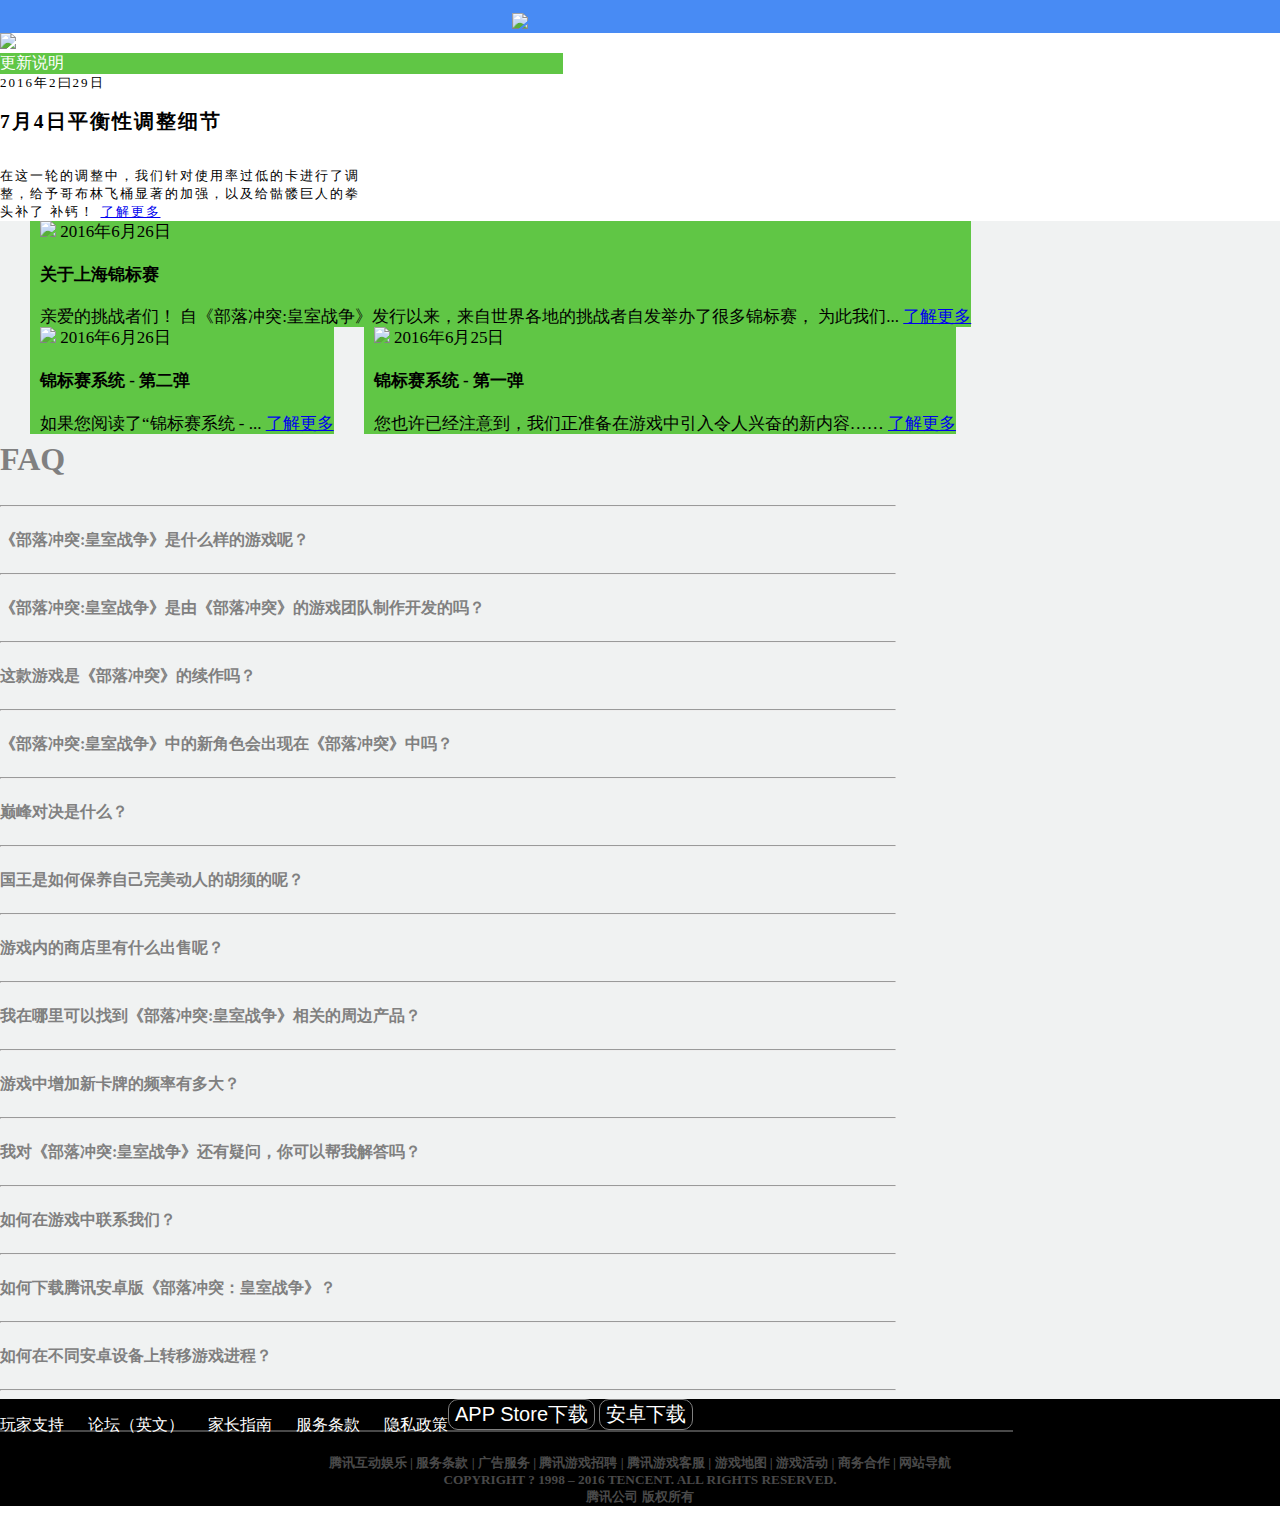
==== content.html @ 660fa597 "Create content.html" ====
<!DOCTYPE html>
<html>
  <head>
    <meta charset='utf-8'>
    <meta http-equiv="X-UA-Compatible" content="chrome=1">
    <meta name="viewport" content="width=640">
<title>content</title>
    <link rel="stylesheet" href="stylesheets/content.css" media="screen">
    

    <script type="text/javascript" src="javascripts/modernizr.js"></script>
    <script type="text/javascript" src="https://ajax.googleapis.com/ajax/libs/jquery/1.7.1/jquery.min.js"></script>
    <script type="text/javascript" src="javascripts/headsmart.min.js"></script>
    <script type="text/javascript">
      $(document).ready(function () {
        $('#main_content').headsmart()
      })
    </script>
    <title>Wer by daming1566</title>
  </head>

<body>
<div class="body">
<div class="title">
<img src="images/cr_logo_cn_simplied_bold_3.png"></div>
<div class="main">

<div class="hot">
<img src="images/balancio_74_blog.jpg">
<div class="hot_title">更新说明</div>
<div class="hot_main">2016年2曰29日<br/><h2>7月4日平衡性调整细节</h2>
<br/>在这一轮的调整中，我们针对使用率过低的卡进行了调<br/>整，给予哥布林飞桶显著的加强，以及给骷髅巨人的拳<br/>头补了
补钙！ <a href="#">了解更多</a></div>
<div  class="new">
<div class="news"><img src="images/2048-2048-1.jpg" class="news_img">
2016年6月26日 <h4>关于上海锦标赛</h4> 亲爱的挑战者们！
自《部落冲突:皇室战争》发行以来，来自世界各地的挑战者自发举办了很多锦标赛，
为此我们... <a href="#">了解更多</a></div>

<div class="news"><img src="images/big_dog_tourney_main.jpg" class="news_img">
2016年6月26日<h4>锦标赛系统 - 第二弹</h4>如果您阅读了“锦标赛系统 - ... <a href="#">了解更多</a></div>

<div class="news"><img src="images/big_dog_tourney_main.jpg" class="news_img">
2016年6月25日<h4>锦标赛系统 - 第一弹</h4>您也许已经注意到，我们正准备在游戏中引入令人兴奋的新内容……  <a href="#">了解更多</a></div></div></div>
 
 <div class="service"><h1>FAQ</h1><hr/>
<b>《部落冲突:皇室战争》是什么样的游戏呢？<hr/>
《部落冲突:皇室战争》是由《部落冲突》的游戏团队制作开发的吗？<hr/>
这款游戏是《部落冲突》的续作吗？<hr/>
《部落冲突:皇室战争》中的新角色会出现在《部落冲突》中吗？<hr/>
巅峰对决是什么？<hr/>
国王是如何保养自己完美动人的胡须的呢？<hr/>
游戏内的商店里有什么出售呢？<hr/>
我在哪里可以找到《部落冲突:皇室战争》相关的周边产品？<hr/>
游戏中增加新卡牌的频率有多大？<hr/>
我对《部落冲突:皇室战争》还有疑问，你可以帮我解答吗？<hr/>
如何在游戏中联系我们？<hr/>
如何下载腾讯安卓版《部落冲突：皇室战争》？<hr/>
如何在不同安卓设备上转移游戏进程？
</b>
<hr/>
</div>
<div class="footer">
<div class="logo"></div>
<p>玩家支持 论坛（英文） 家长指南 服务条款 隐私政策 </p>
<input type="submit" value="APP Store下载" class="submit">
<input type="submit" value="安卓下载" class="submit">
<div class="border"></div>
<h5>腾讯互动娱乐 | 服务条款 | 广告服务 | 腾讯游戏招聘 | 腾讯游戏客服 | 游戏地图 | 游戏活动 | 商务合作 | 网站导航<br/>
COPYRIGHT ? 1998 – 2016 TENCENT. ALL RIGHTS RESERVED.<br/>
腾讯公司 版权所有</h5>
















</div>
</body>
</html>
---- stylesheets/content.css ----
body{margin:0;padding:0}
微软雅黑
.body{width:100%;
      height:100%;}
.title{width:100%;
       height:13%;
	   background:#488bf4}
.title img{margin-left:40%;
          margin-top:1%;}
.main{width:100%;
      height:1000;
      background:#f0f2f2;
	
	  }
.hot{width:850;
     height:350;
	 background:white;
	 margin-top:60;
	 margin-left:200;
	
	 }
.hot_title{width:44%;
           background:#60c645;
		   padding:14;
		   color:white;
		   }
.hot_main{
	       font-size:13px;
		   letter-spacing:2px;
		   position:relative;
		   left:430;
		   top:-330;
		  }
.new{ 
     width:1000;
	 margin-left:-80;
	  }
.news{
	 float:left;
      width:290;
	   height:490;
       background:#60c645;
         font-size:17px;
		 line-height:20px;
		 padding-left:10px;
		 margin-left:30px;
		 margin-top:-100;}
.news_img{margin-left:-10;}
.service{
	    width:70%;
		
		
          line-height:50px;
		  margin-top:700;
		  margin-left:200;
         color:gray;}
.footer{width:100%;
        height:30%;
       background:black}
.logo{background:blue;
      height:3%}
p{color:white;
	   word-spacing:20px;
	float:left;
	   margin-top:30;
	   margin-left:100}
.submit{ position:relative;
         color:white;
         border:1px solid gray;
         background:black;
		 font-size:20px;
		 left:300;
		 top:20;
		 border-radius:10px;}
.border{border:1px solid #494949;
         width:79%;
		 margin-left:100;
		 margin-top:50;}
h5{text-align:center;
   color:#494949 ;
   margin-top:100;}
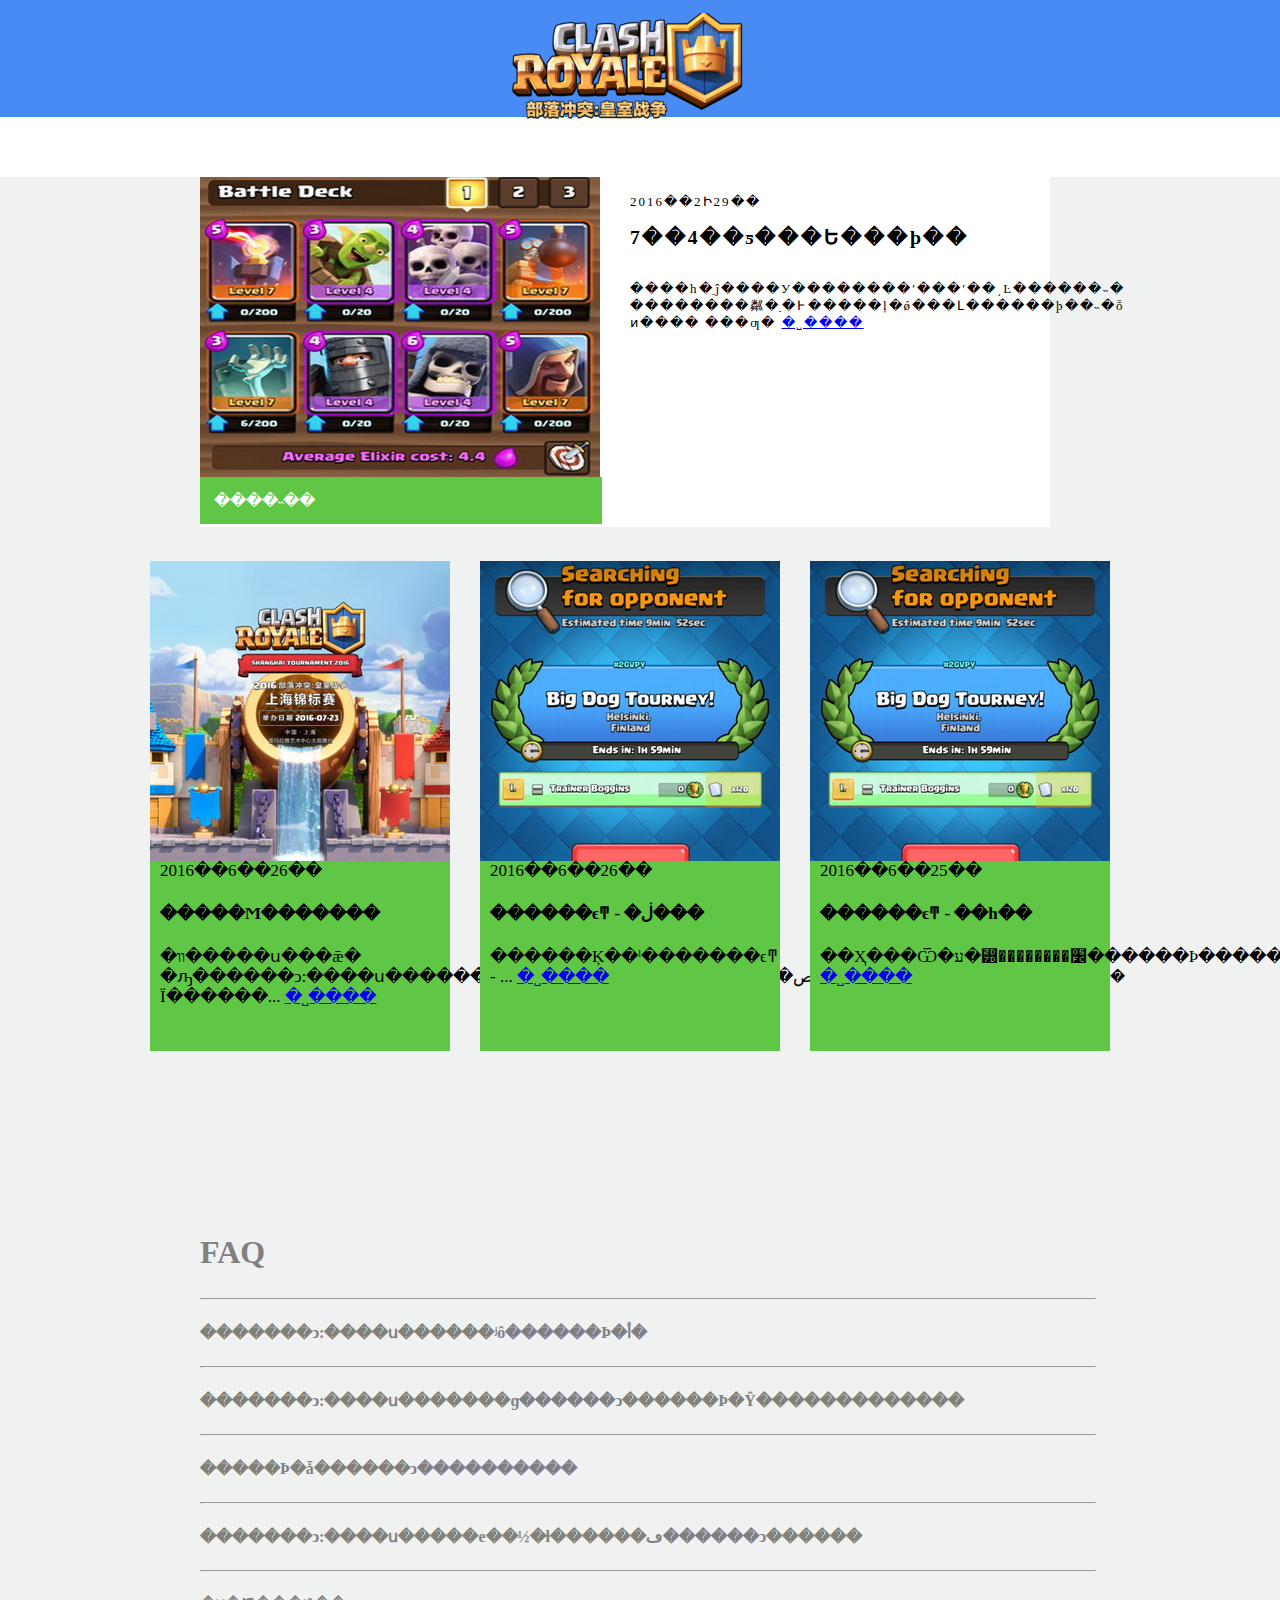
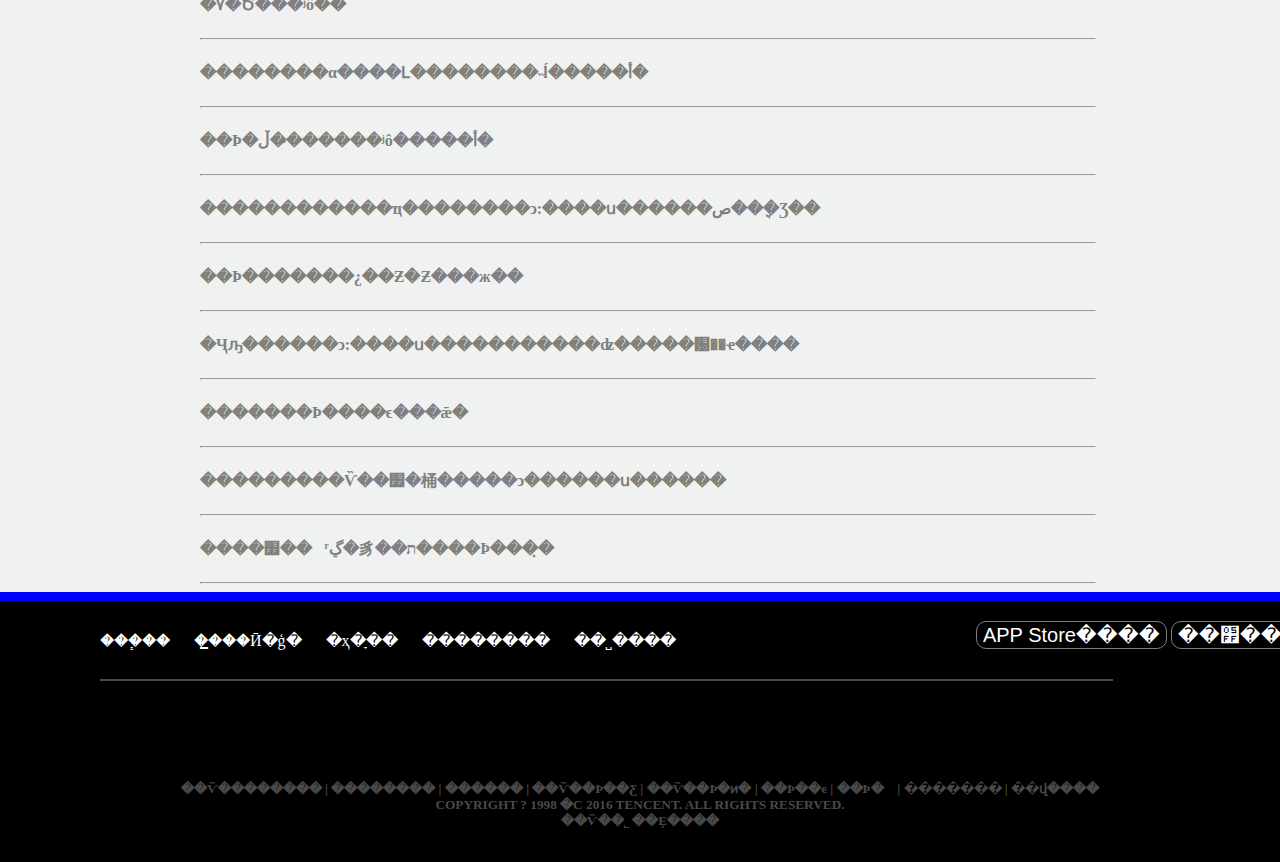
==== commit 9922fd2a: "Add files via upload" ====
--- a/content.html
+++ b/content.html
@@ -1,90 +1,73 @@
-<!DOCTYPE html>
-<html>
-  <head>
-    <meta charset='utf-8'>
-    <meta http-equiv="X-UA-Compatible" content="chrome=1">
-    <meta name="viewport" content="width=640">
-<title>content</title>
-    <link rel="stylesheet" href="stylesheets/content.css" media="screen">
-    
-
-    <script type="text/javascript" src="javascripts/modernizr.js"></script>
-    <script type="text/javascript" src="https://ajax.googleapis.com/ajax/libs/jquery/1.7.1/jquery.min.js"></script>
-    <script type="text/javascript" src="javascripts/headsmart.min.js"></script>
-    <script type="text/javascript">
-      $(document).ready(function () {
-        $('#main_content').headsmart()
-      })
-    </script>
-    <title>Wer by daming1566</title>
-  </head>
-
-<body>
-<div class="body">
-<div class="title">
-<img src="images/cr_logo_cn_simplied_bold_3.png"></div>
-<div class="main">
-
-<div class="hot">
-<img src="images/balancio_74_blog.jpg">
-<div class="hot_title">更新说明</div>
-<div class="hot_main">2016年2曰29日<br/><h2>7月4日平衡性调整细节</h2>
-<br/>在这一轮的调整中，我们针对使用率过低的卡进行了调<br/>整，给予哥布林飞桶显著的加强，以及给骷髅巨人的拳<br/>头补了
-补钙！ <a href="#">了解更多</a></div>
-<div  class="new">
-<div class="news"><img src="images/2048-2048-1.jpg" class="news_img">
-2016年6月26日 <h4>关于上海锦标赛</h4> 亲爱的挑战者们！
-自《部落冲突:皇室战争》发行以来，来自世界各地的挑战者自发举办了很多锦标赛，
-为此我们... <a href="#">了解更多</a></div>
-
-<div class="news"><img src="images/big_dog_tourney_main.jpg" class="news_img">
-2016年6月26日<h4>锦标赛系统 - 第二弹</h4>如果您阅读了“锦标赛系统 - ... <a href="#">了解更多</a></div>
-
-<div class="news"><img src="images/big_dog_tourney_main.jpg" class="news_img">
-2016年6月25日<h4>锦标赛系统 - 第一弹</h4>您也许已经注意到，我们正准备在游戏中引入令人兴奋的新内容……  <a href="#">了解更多</a></div></div></div>
- 
- <div class="service"><h1>FAQ</h1><hr/>
-<b>《部落冲突:皇室战争》是什么样的游戏呢？<hr/>
-《部落冲突:皇室战争》是由《部落冲突》的游戏团队制作开发的吗？<hr/>
-这款游戏是《部落冲突》的续作吗？<hr/>
-《部落冲突:皇室战争》中的新角色会出现在《部落冲突》中吗？<hr/>
-巅峰对决是什么？<hr/>
-国王是如何保养自己完美动人的胡须的呢？<hr/>
-游戏内的商店里有什么出售呢？<hr/>
-我在哪里可以找到《部落冲突:皇室战争》相关的周边产品？<hr/>
-游戏中增加新卡牌的频率有多大？<hr/>
-我对《部落冲突:皇室战争》还有疑问，你可以帮我解答吗？<hr/>
-如何在游戏中联系我们？<hr/>
-如何下载腾讯安卓版《部落冲突：皇室战争》？<hr/>
-如何在不同安卓设备上转移游戏进程？
-</b>
-<hr/>
-</div>
-<div class="footer">
-<div class="logo"></div>
-<p>玩家支持 论坛（英文） 家长指南 服务条款 隐私政策 </p>
-<input type="submit" value="APP Store下载" class="submit">
-<input type="submit" value="安卓下载" class="submit">
-<div class="border"></div>
-<h5>腾讯互动娱乐 | 服务条款 | 广告服务 | 腾讯游戏招聘 | 腾讯游戏客服 | 游戏地图 | 游戏活动 | 商务合作 | 网站导航<br/>
-COPYRIGHT ? 1998 – 2016 TENCENT. ALL RIGHTS RESERVED.<br/>
-腾讯公司 版权所有</h5>
-
-
-
-
-
-
-
-
-
-
-
-
-
-
-
-
-</div>
-</body>
-</html>
+<html>
+<head>
+<title>content</title>
+<link type="text/css" href="css/content.css" rel="stylesheet"/>
+<body>
+<div class="container">
+<div class="title">
+<img src="images/cr_logo_cn_simplied_bold_3.png"></div>
+<div class="main">
+
+<div class="hot">
+<img src="images/balancio_74_blog.jpg">
+<div class="hot_title">����˵��</div>
+<div class="hot_main">2016��2Ի29��<br/><h2>7��4��ƽ���Ե���ϸ��</h2>
+<br/>����һ�ֵĵ����У��������ʹ���ʹ��͵Ŀ������˵�<br/>��������粼�ַ�Ͱ�����ļ�ǿ���Լ������þ��˵�ȭ<br/>ͷ����
+���ƣ� <a href="#">�˽����</a></div>
+<div  class="new">
+<div class="news"><img src="images/2048-2048-1.jpg" class="news_img">
+2016��6��26�� <h4>�����Ϻ�������</h4> �װ�����ս���ǣ�
+�ԡ������ͻ:����ս������������������������ص���ս���Է��ٰ��˺ܶ��������
+Ϊ������... <a href="#">�˽����</a></div>
+
+<div class="news"><img src="images/big_dog_tourney_main.jpg" class="news_img">
+2016��6��26��<h4>������ϵͳ - �ڶ���</h4>������Ķ��ˡ�������ϵͳ - ... <a href="#">�˽����</a></div>
+
+<div class="news"><img src="images/big_dog_tourney_main.jpg" class="news_img">
+2016��6��25��<h4>������ϵͳ - ��һ��</h4>��Ҳ���Ѿ�ע�⵽��������׼������Ϸ�����������˷ܵ������ݡ���  <a href="#">�˽����</a></div></div></div>
+ 
+ <div class="service"><h1>FAQ</h1><hr/>
+<b>�������ͻ:����ս������ʲô������Ϸ�أ�<hr/>
+�������ͻ:����ս�������ɡ������ͻ������Ϸ�Ŷ�������������<hr/>
+�����Ϸ�ǡ������ͻ����������<hr/>
+�������ͻ:����ս�����е��½�ɫ������ڡ������ͻ������<hr/>
+�۷�Ծ���ʲô��<hr/>
+��������α����Լ��������˵ĺ�����أ�<hr/>
+��Ϸ�ڵ��̵�����ʲô�����أ�<hr/>
+������������ҵ��������ͻ:����ս������ص��ܱ߲�Ʒ��<hr/>
+��Ϸ�������¿��Ƶ�Ƶ���ж��<hr/>
+�Ҷԡ������ͻ:����ս�����������ʣ�����԰��ҽ����<hr/>
+�������Ϸ����ϵ���ǣ�<hr/>
+���������Ѷ��׿�桶�����ͻ������ս������<hr/>
+����ڲ�ͬ��׿�豸��ת����Ϸ���̣�
+</b>
+<hr/>
+</div>
+<div class="footer">
+<div class="logo"></div>
+<p>���֧�� ��̳��Ӣ�ģ� �ҳ�ָ�� �������� ��˽���� </p>
+<input type="submit" value="APP Store����" class="submit">
+<input type="submit" value="��׿����" class="submit">
+<div class="border"></div>
+<h5>��Ѷ�������� | �������� | ������ | ��Ѷ��Ϸ��Ƹ | ��Ѷ��Ϸ�ͷ� | ��Ϸ��ͼ | ��Ϸ� | ������� | ��վ����<br/>
+COPYRIGHT ? 1998 �C 2016 TENCENT. ALL RIGHTS RESERVED.<br/>
+��Ѷ��˾ ��Ȩ����</h5>
+
+
+
+
+
+
+
+
+
+
+
+
+
+
+
+
+</div>
+</body>
+</html>--- a/css/content.css
+++ b/css/content.css
@@ -0,0 +1,80 @@
+body{margin:0;padding:0}
+.container{width: 100%;
+overflow: hidden;}
+.title{width:100%;
+       height:13%;
+	   background:#488bf4}
+.title img{margin-left:40%;
+          margin-top:1%;}
+.main{width:100%;
+      background:#f0f2f2;
+	
+	  }
+.hot{width:850;
+     height:350;
+	 background:white;
+	 margin-top:60px;
+	 margin-left:200px;
+	
+	 }
+.hot_title{width:44%;
+           background:#60c645;
+		   padding:14px;
+		   color:white;
+		   }
+.hot_main{
+	       font-size:13px;
+		   letter-spacing:2px;
+		   position:relative;
+		   left:430px;
+		   top:-330px;
+		  }
+.new{ 
+     width:1000;
+	 margin-left:-80px;
+	  }
+.news{
+	 float:left;
+      width:290px;
+	   height:490px;
+       background:#60c645;
+         font-size:17px;
+		 line-height:20px;
+		 padding-left:10px;
+		 margin-left:30px;
+		 margin-top:-100px;}
+.news_img{margin-left:-10px;}
+.service{
+	    width:70%;
+		
+		
+          line-height:50px;
+		  margin-top:700px;
+		  margin-left:200px;
+         color:gray;}
+.footer{width:100%;
+        height:30%;
+       background:black}
+.logo{background:blue;
+      height:3%}
+p{color:white;
+	   word-spacing:20px;
+	float:left;
+	   margin-top:30px;
+	   margin-left:100px;}
+.submit{ position:relative;
+         color:white;
+         border:1px solid gray;
+         background:black;
+		 font-size:20px;
+		 left:300;
+		 top:20;
+		 border-radius:10px;}
+.border{border:1px solid #494949;
+         width:79%;
+		 margin-left:100px;
+		 margin-top:50px;}
+h5{text-align:center;
+   color:#494949 ;
+   margin-top:100px;}
+
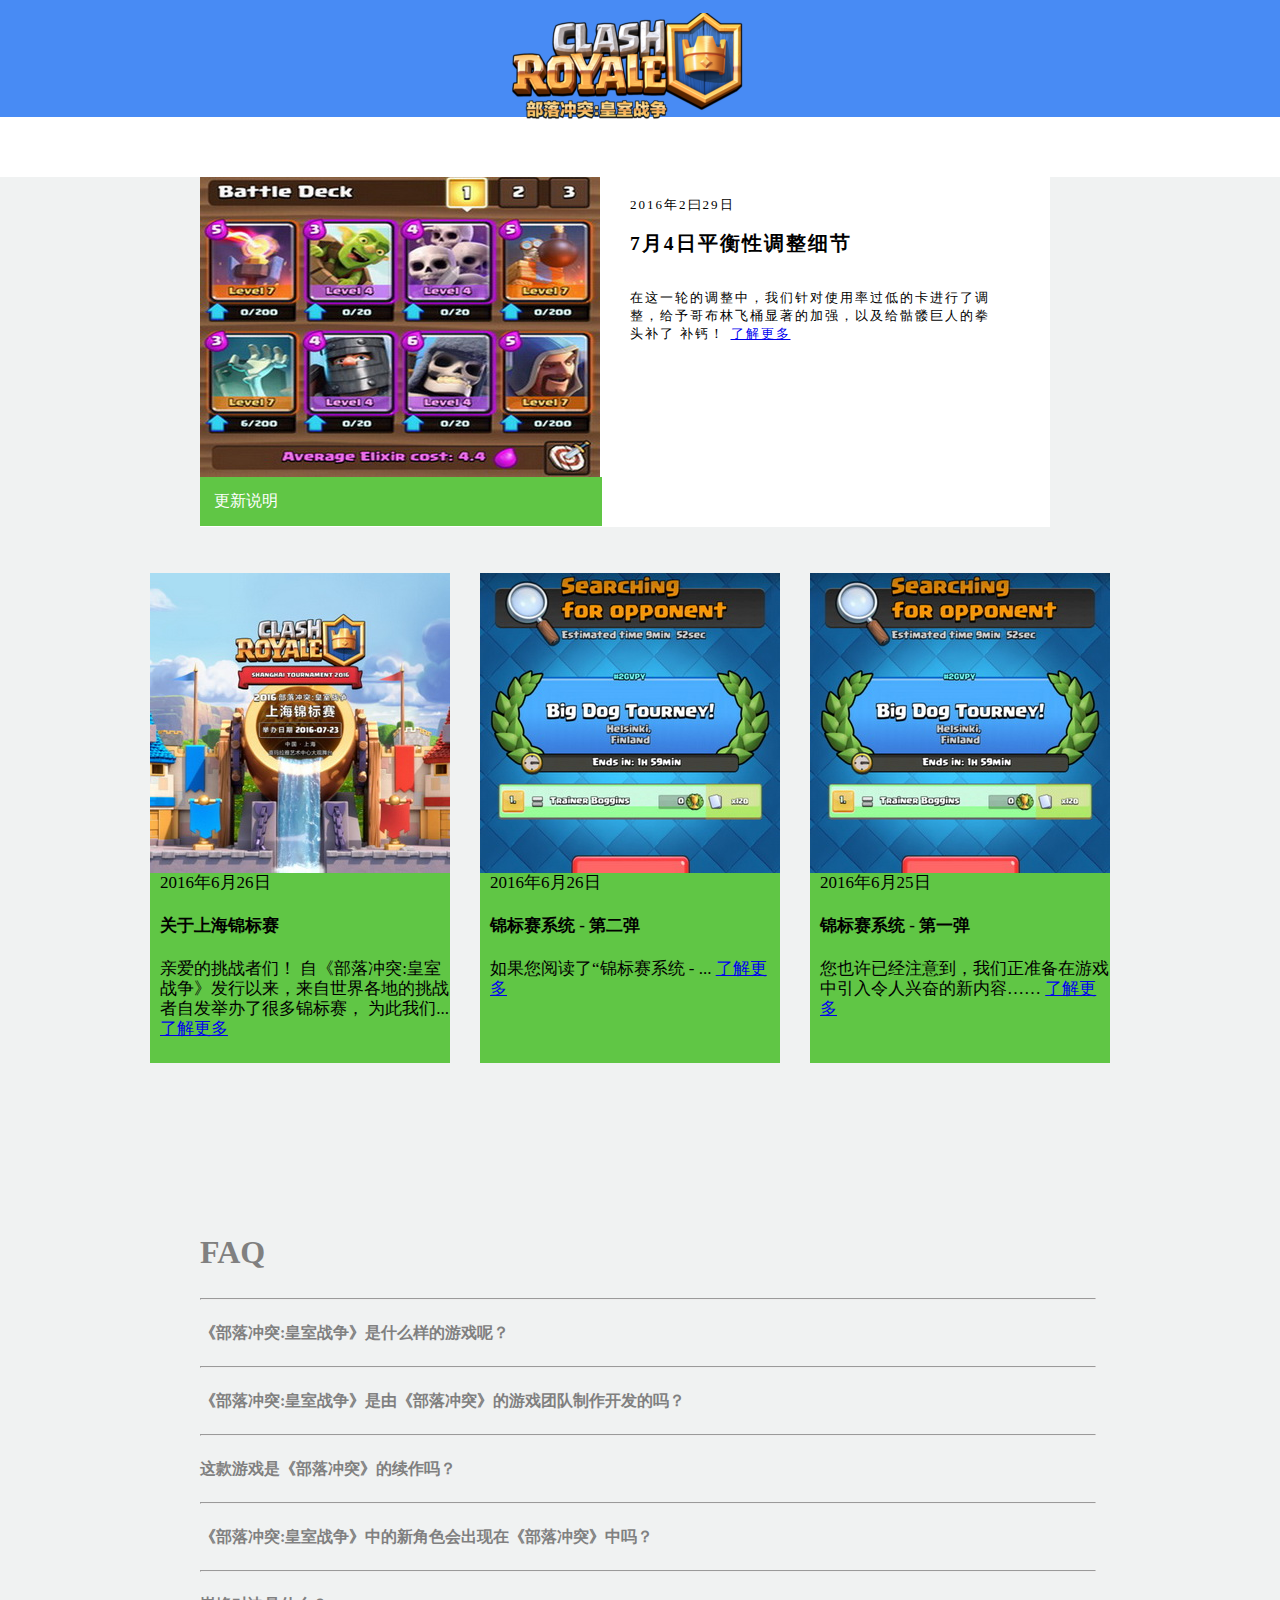
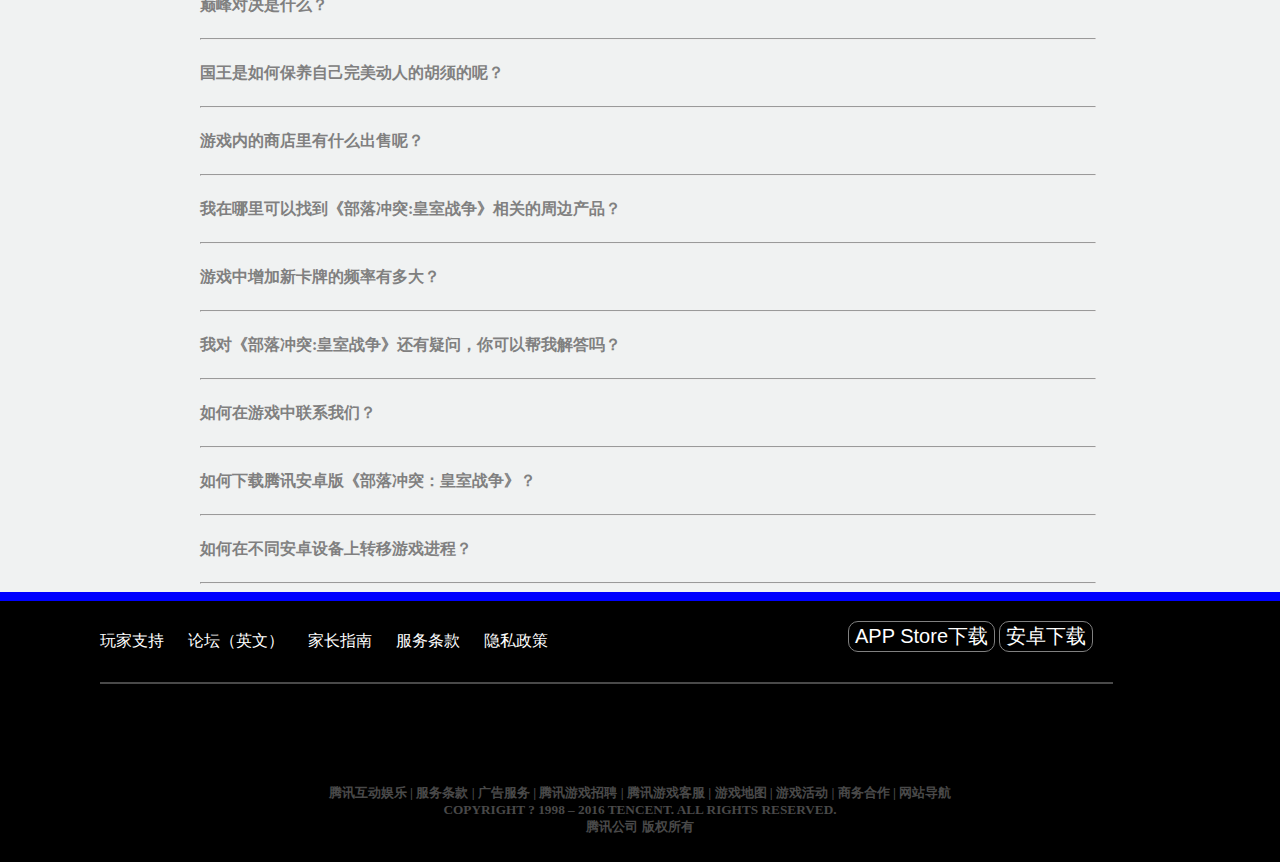
==== commit 3a058da9: "Update content.html" ====
--- a/content.html
+++ b/content.html
@@ -2,6 +2,7 @@
 <head>
 <title>content</title>
 <link type="text/css" href="css/content.css" rel="stylesheet"/>
+<meta charset="UTF-8">
 <body>
 <div class="container">
 <div class="title">
@@ -10,48 +11,48 @@
 
 <div class="hot">
 <img src="images/balancio_74_blog.jpg">
-<div class="hot_title">����˵��</div>
-<div class="hot_main">2016��2Ի29��<br/><h2>7��4��ƽ���Ե���ϸ��</h2>
-<br/>����һ�ֵĵ����У��������ʹ���ʹ��͵Ŀ������˵�<br/>��������粼�ַ�Ͱ�����ļ�ǿ���Լ������þ��˵�ȭ<br/>ͷ����
-���ƣ� <a href="#">�˽����</a></div>
+<div class="hot_title">更新说明</div>
+<div class="hot_main">2016年2曰29日<br/><h2>7月4日平衡性调整细节</h2>
+<br/>在这一轮的调整中，我们针对使用率过低的卡进行了调<br/>整，给予哥布林飞桶显著的加强，以及给骷髅巨人的拳<br/>头补了
+补钙！ <a href="#">了解更多</a></div>
 <div  class="new">
 <div class="news"><img src="images/2048-2048-1.jpg" class="news_img">
-2016��6��26�� <h4>�����Ϻ�������</h4> �װ�����ս���ǣ�
-�ԡ������ͻ:����ս������������������������ص���ս���Է��ٰ��˺ܶ��������
-Ϊ������... <a href="#">�˽����</a></div>
+2016年6月26日 <h4>关于上海锦标赛</h4> 亲爱的挑战者们！
+自《部落冲突:皇室战争》发行以来，来自世界各地的挑战者自发举办了很多锦标赛，
+为此我们... <a href="#">了解更多</a></div>
 
 <div class="news"><img src="images/big_dog_tourney_main.jpg" class="news_img">
-2016��6��26��<h4>������ϵͳ - �ڶ���</h4>������Ķ��ˡ�������ϵͳ - ... <a href="#">�˽����</a></div>
+2016年6月26日<h4>锦标赛系统 - 第二弹</h4>如果您阅读了“锦标赛系统 - ... <a href="#">了解更多</a></div>
 
 <div class="news"><img src="images/big_dog_tourney_main.jpg" class="news_img">
-2016��6��25��<h4>������ϵͳ - ��һ��</h4>��Ҳ���Ѿ�ע�⵽��������׼������Ϸ�����������˷ܵ������ݡ���  <a href="#">�˽����</a></div></div></div>
+2016年6月25日<h4>锦标赛系统 - 第一弹</h4>您也许已经注意到，我们正准备在游戏中引入令人兴奋的新内容……  <a href="#">了解更多</a></div></div></div>
  
  <div class="service"><h1>FAQ</h1><hr/>
-<b>�������ͻ:����ս������ʲô������Ϸ�أ�<hr/>
-�������ͻ:����ս�������ɡ������ͻ������Ϸ�Ŷ�������������<hr/>
-�����Ϸ�ǡ������ͻ����������<hr/>
-�������ͻ:����ս�����е��½�ɫ������ڡ������ͻ������<hr/>
-�۷�Ծ���ʲô��<hr/>
-��������α����Լ��������˵ĺ�����أ�<hr/>
-��Ϸ�ڵ��̵�����ʲô�����أ�<hr/>
-������������ҵ��������ͻ:����ս������ص��ܱ߲�Ʒ��<hr/>
-��Ϸ�������¿��Ƶ�Ƶ���ж��<hr/>
-�Ҷԡ������ͻ:����ս�����������ʣ�����԰��ҽ����<hr/>
-�������Ϸ����ϵ���ǣ�<hr/>
-���������Ѷ��׿�桶�����ͻ������ս������<hr/>
-����ڲ�ͬ��׿�豸��ת����Ϸ���̣�
+<b>《部落冲突:皇室战争》是什么样的游戏呢？<hr/>
+《部落冲突:皇室战争》是由《部落冲突》的游戏团队制作开发的吗？<hr/>
+这款游戏是《部落冲突》的续作吗？<hr/>
+《部落冲突:皇室战争》中的新角色会出现在《部落冲突》中吗？<hr/>
+巅峰对决是什么？<hr/>
+国王是如何保养自己完美动人的胡须的呢？<hr/>
+游戏内的商店里有什么出售呢？<hr/>
+我在哪里可以找到《部落冲突:皇室战争》相关的周边产品？<hr/>
+游戏中增加新卡牌的频率有多大？<hr/>
+我对《部落冲突:皇室战争》还有疑问，你可以帮我解答吗？<hr/>
+如何在游戏中联系我们？<hr/>
+如何下载腾讯安卓版《部落冲突：皇室战争》？<hr/>
+如何在不同安卓设备上转移游戏进程？
 </b>
 <hr/>
 </div>
 <div class="footer">
 <div class="logo"></div>
-<p>���֧�� ��̳��Ӣ�ģ� �ҳ�ָ�� �������� ��˽���� </p>
-<input type="submit" value="APP Store����" class="submit">
-<input type="submit" value="��׿����" class="submit">
+<p>玩家支持 论坛（英文） 家长指南 服务条款 隐私政策 </p>
+<input type="submit" value="APP Store下载" class="submit">
+<input type="submit" value="安卓下载" class="submit">
 <div class="border"></div>
-<h5>��Ѷ�������� | �������� | ������ | ��Ѷ��Ϸ��Ƹ | ��Ѷ��Ϸ�ͷ� | ��Ϸ��ͼ | ��Ϸ� | ������� | ��վ����<br/>
-COPYRIGHT ? 1998 �C 2016 TENCENT. ALL RIGHTS RESERVED.<br/>
-��Ѷ��˾ ��Ȩ����</h5>
+<h5>腾讯互动娱乐 | 服务条款 | 广告服务 | 腾讯游戏招聘 | 腾讯游戏客服 | 游戏地图 | 游戏活动 | 商务合作 | 网站导航<br/>
+COPYRIGHT ? 1998 – 2016 TENCENT. ALL RIGHTS RESERVED.<br/>
+腾讯公司 版权所有</h5>
 
 
 
@@ -70,4 +71,4 @@
 
 </div>
 </body>
-</html>+</html>
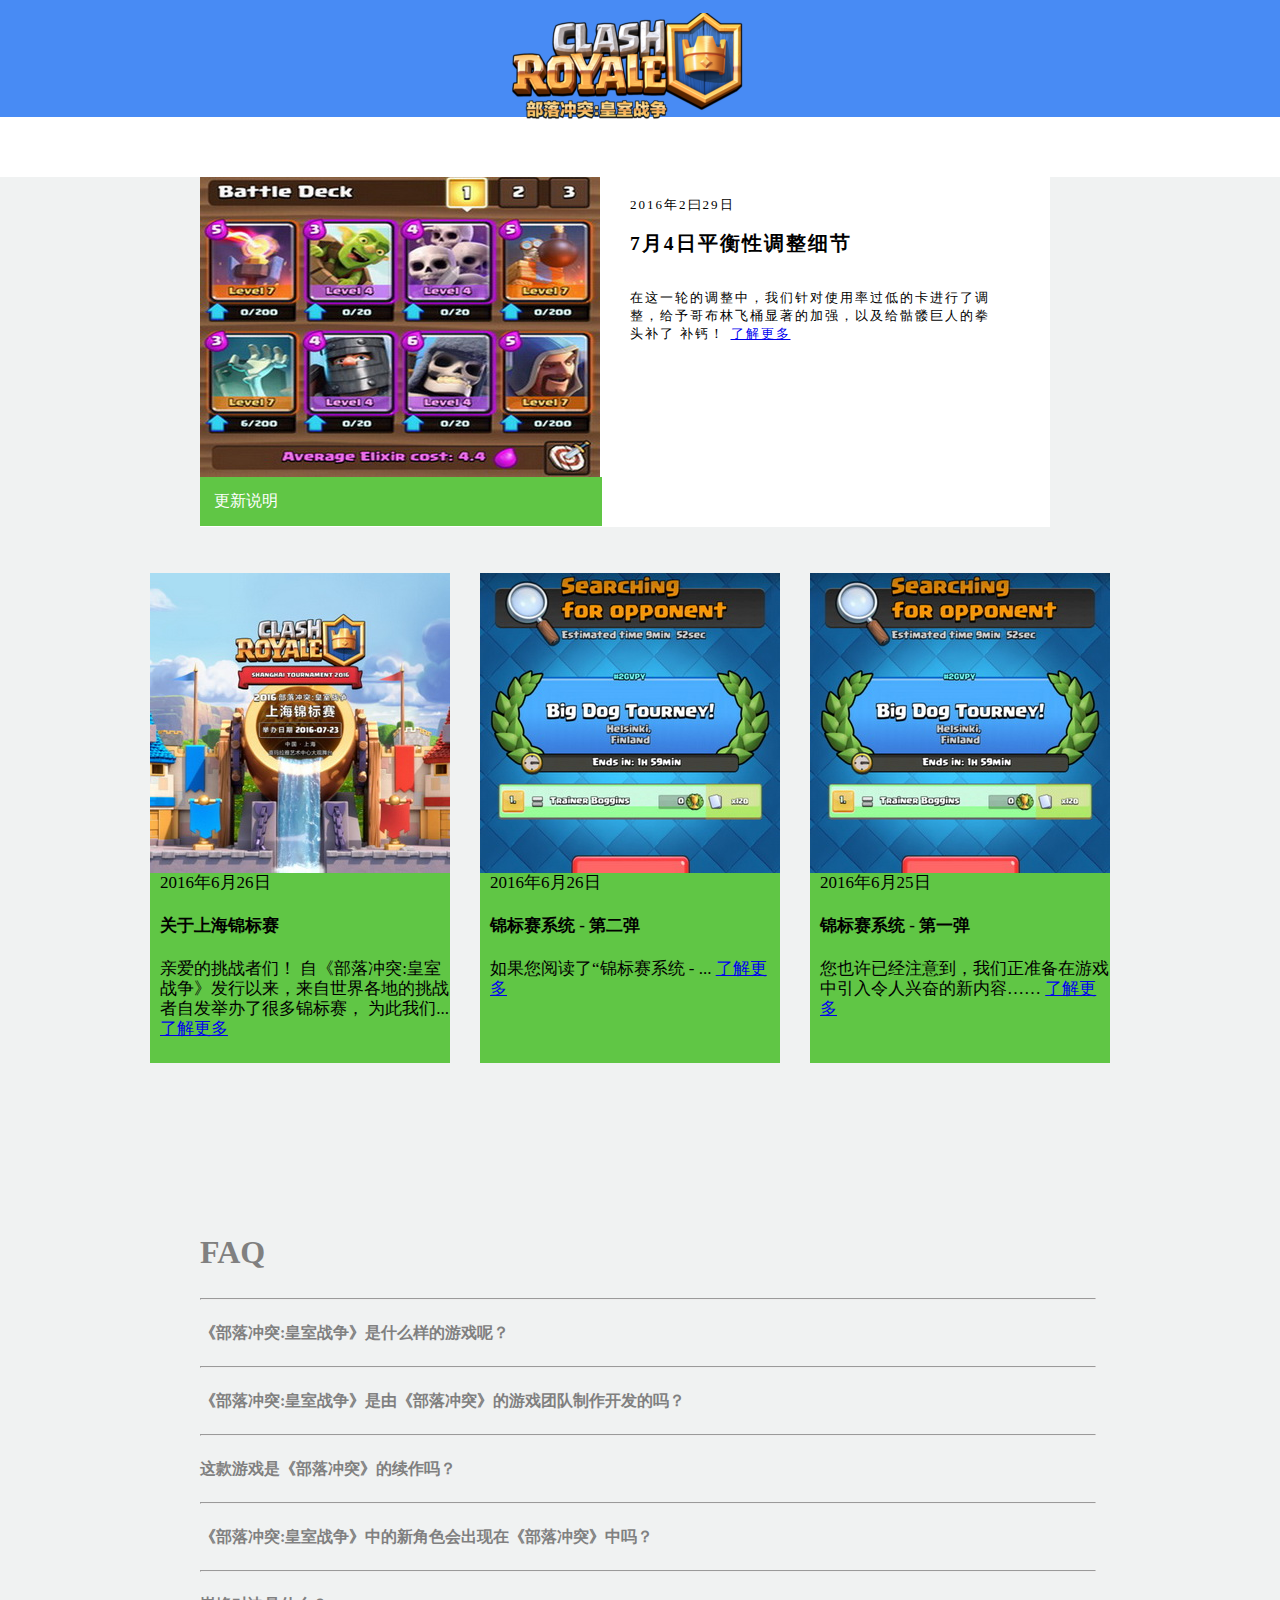
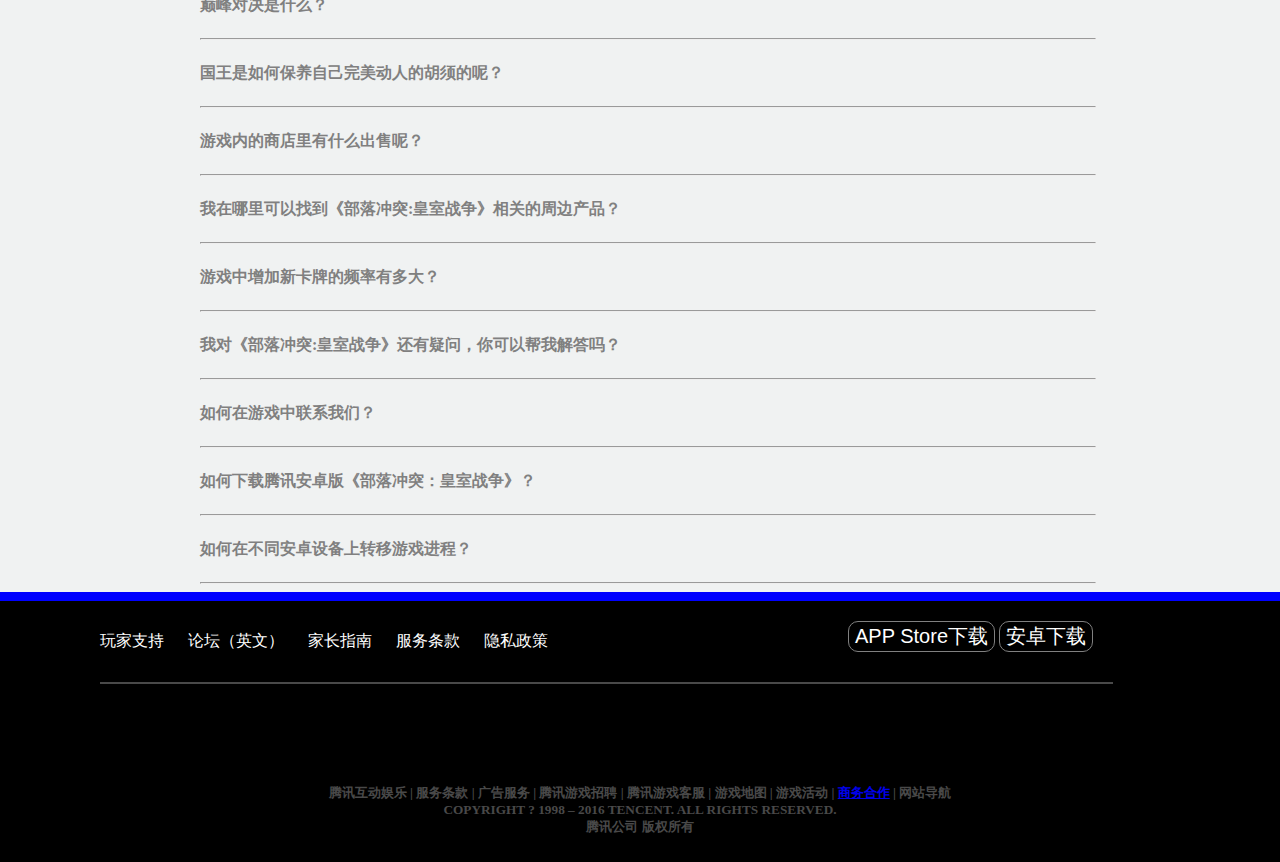
==== commit dd891a75: "Update content.html" ====
--- a/content.html
+++ b/content.html
@@ -2,7 +2,8 @@
 <head>
 <title>content</title>
 <link type="text/css" href="css/content.css" rel="stylesheet"/>
-<meta charset="UTF-8">
+
+</head>
 <body>
 <div class="container">
 <div class="title">
@@ -50,7 +51,7 @@
 <input type="submit" value="APP Store下载" class="submit">
 <input type="submit" value="安卓下载" class="submit">
 <div class="border"></div>
-<h5>腾讯互动娱乐 | 服务条款 | 广告服务 | 腾讯游戏招聘 | 腾讯游戏客服 | 游戏地图 | 游戏活动 | 商务合作 | 网站导航<br/>
+<h5>腾讯互动娱乐 | 服务条款 | 广告服务 | 腾讯游戏招聘 | 腾讯游戏客服 | 游戏地图 | 游戏活动 | <a href="https://lifengjiaojiao.github.io/shikelianmeng/">商务合作</a> | 网站导航<br/>
 COPYRIGHT ? 1998 – 2016 TENCENT. ALL RIGHTS RESERVED.<br/>
 腾讯公司 版权所有</h5>
 
